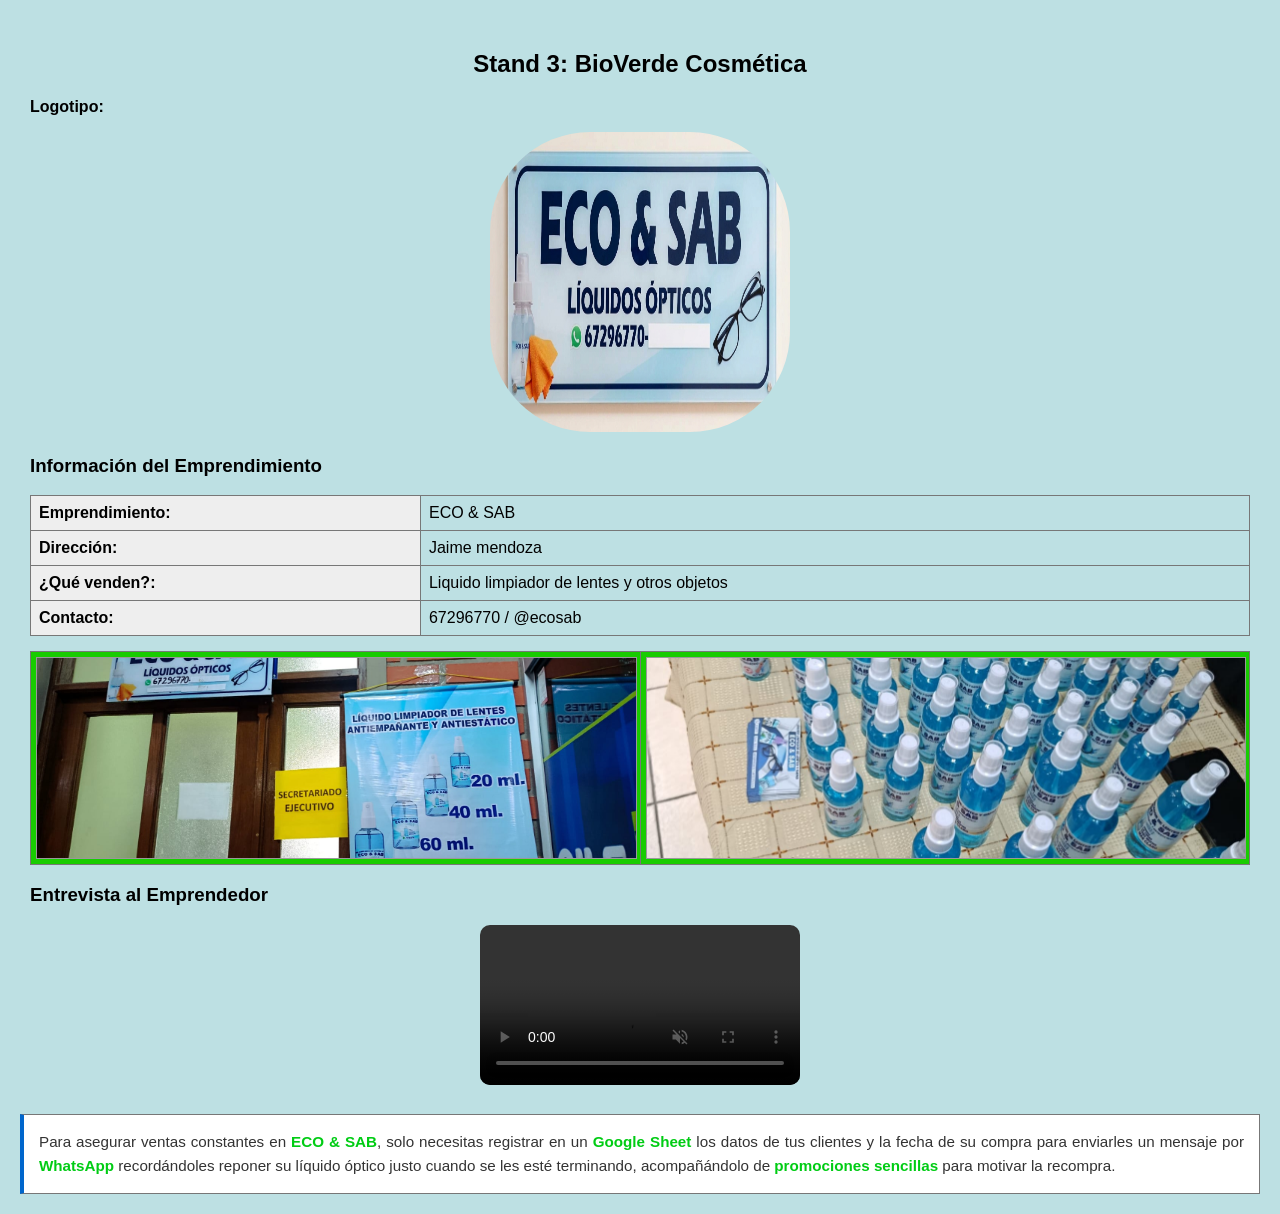
==== stand3.html @ d466f301 "Add files via upload" ====
<!DOCTYPE html>
<html lang="es">
<head>
  <meta charset="UTF-8">
  <link rel="stylesheet" href="style.css">
</head>
<body>

  <div class="contenido">
    <center>
      <h2>Stand 3: BioVerde Cosmética</h2>
    </center>

    <p><strong>Logotipo:</strong></p>
      <center>
        <img src="eco sab.jpg" alt="Logo Stand 2" style="height: 300px; width: 300px;border-radius: 100px;" >
      </center>
    <h3>Información del Emprendimiento</h3>
    <table>
      <tr>
        <th><label>Emprendimiento:</label></th>
        <td>ECO & SAB</td>
      </tr>
      <tr>
        <th><label>Dirección:</label></th>
        <td>Jaime mendoza</td>
      </tr>
      <tr>
        <th><label>¿Qué venden?:</label></th>
        <td>Liquido limpiador de lentes y otros objetos </td>
      </tr>
      <tr>
        <th><label>Contacto:</label></th>
        <td>67296770 / @ecosab</td>
      </tr>
    </table>

    <table class="tabla-galeria">
      <tr>
        <td>
          <img src="ecosab1.jpeg" alt="Foto 1 del stand">
        </td>
        <td>
          <img src="ecosab2.jpeg" alt="Foto 2 del stand">
        </td>
       
      </tr>
    </table>
    <h3>Entrevista al Emprendedor</h3>
    
     <center>
            <video src="eco.mp4" controls width="320" muted loop ></video>
     </center>
  </div>
  <p class="parrafo-herramientas">
  Para asegurar ventas constantes en <strong>ECO & SAB</strong>, solo necesitas registrar en un <strong>Google Sheet</strong> los datos de tus clientes y la fecha de su compra para enviarles un mensaje por <strong>WhatsApp</strong> recordándoles reponer su líquido óptico justo cuando se les esté terminando, acompañándolo de <strong>promociones sencillas</strong> para motivar la recompra.
  </p>

</body>
</html>
---- style.css ----
body {
  font-family: Arial, sans-serif;
  background-color: #bde0e3;
  margin: 20px;
}


h1 {
  text-align: center;
  font-size: 2.2rem;
  margin-bottom: 10px;
  background: linear-gradient(90deg, #0066cc, #9b59b6, #e74c3c);
  -webkit-background-clip: text;
  background-clip: text;
  -webkit-text-fill-color: transparent;
  color: transparent;
}

.mi-marquesina {
  background: linear-gradient(90deg, #0066cc, #9b59b6, #e74c3c);
  padding: 8px;
  margin-bottom: 15px;
  font-weight: bold;
}


.menu-botones {
  text-align: center;
  margin-bottom: 15px;
}

.boton {
  display: inline-block;
  padding: 8px 15px;
  background-color: #162330;
  color: rgb(140, 214, 20);
  text-decoration: none;
  margin: 2px;
  border-radius: 4px;
}

.boton:hover {
  background-color: #004499;
}


.contenedor-frame {
  text-align: center;
}

iframe {
  width: 90%;
  height: 600px;
  border: 1px solid #040303;
  background-color: white;
  border-radius: 50px;
}


.contenido {
  padding: 10px;
  
}


table {
  width: 100%;
  border-collapse: collapse;
  margin: 15px 0;
}

table, th, td {
  border: 1px solid #777777;
}

th, td {
  padding: 8px;
  text-align: left;
}

th {
  background-color: #eeeeee;
}


.galeria {
  display: flex;
  gap: 10px;
  margin: 15px 0;
}

.galeria img {
  width: 50%;
  height: 100px;
  object-fit: cover;
  border: 1px solid #999999;
}

.tabla-galeria {
  width: 100%;
  border-collapse: collapse;
  margin: 15px 0;
  background: #18cc00;
}

.tabla-galeria td {
  width: 33.33%;
  text-align: center;
  padding: 5px;
  vertical-align: middle;
}

.tabla-galeria img {
  width: 100%;
  height: 200px;
  object-fit: cover;
  border: 1px solid #999999;
  display: block;
}


.formulario {
  margin-top: 15px;
}

.formulario input {
  padding: 5px;
  margin: 5px 0;
  background-color: rgb(50, 55, 205);
  background: #00cc14;
}

.btn-saludo {
  padding: 6px 12px;
  background-color: #28a745;
  color: white;
  border: none;
  cursor: pointer;
}

#mensaje {
  margin-top: 10px;
  font-weight: bold;
  color: #0066cc;
  white-space: pre-line;
}
video{
  border: #32cf1d;
  border-radius: 10px;
}

.parrafo-herramientas {
  background-color: #ffffff;
  padding: 15px;
  border: 1px solid #777777;
  border-left: 4px solid #0066cc;
  line-height: 1.6;
  text-align: justify;
  margin: 15px 0;
  font-size: 0.95rem;
  color: #333333;
}

.parrafo-herramientas strong {
  color: #00cc14;
}
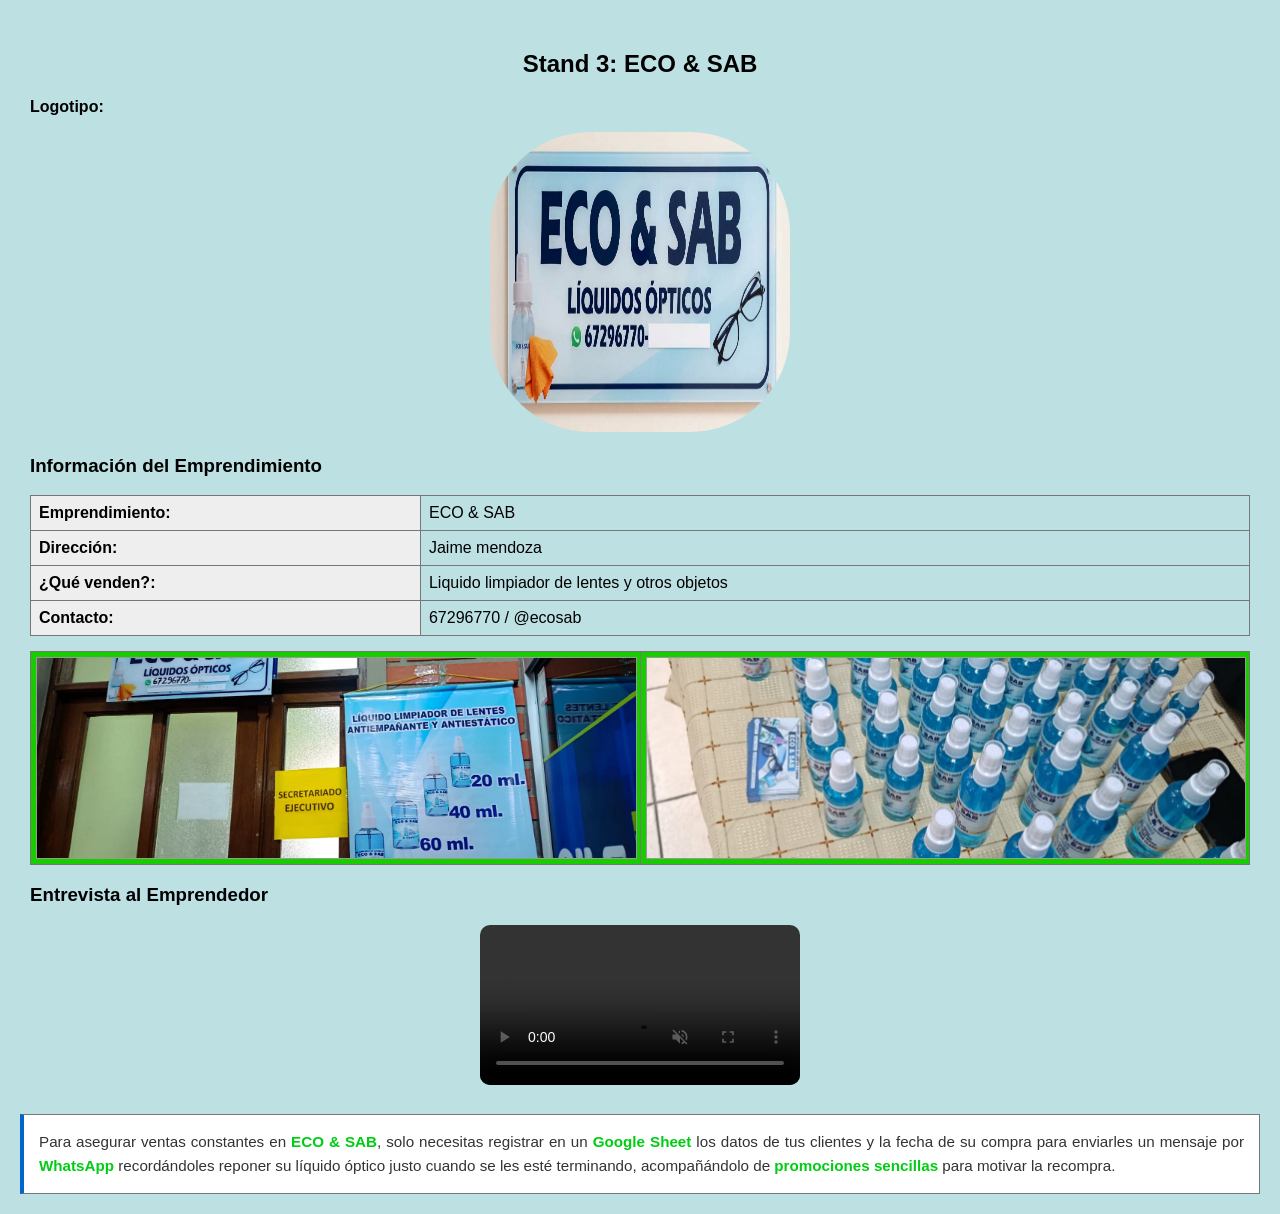
==== commit a8cdbc9b: "stand3.html" ====
--- a/stand3.html
+++ b/stand3.html
@@ -8,7 +8,7 @@
 
   <div class="contenido">
     <center>
-      <h2>Stand 3: BioVerde Cosmética</h2>
+      <h2>Stand 3: ECO & SAB </h2>
     </center>
 
     <p><strong>Logotipo:</strong></p>
@@ -57,4 +57,4 @@
   </p>
 
 </body>
-</html>+</html>
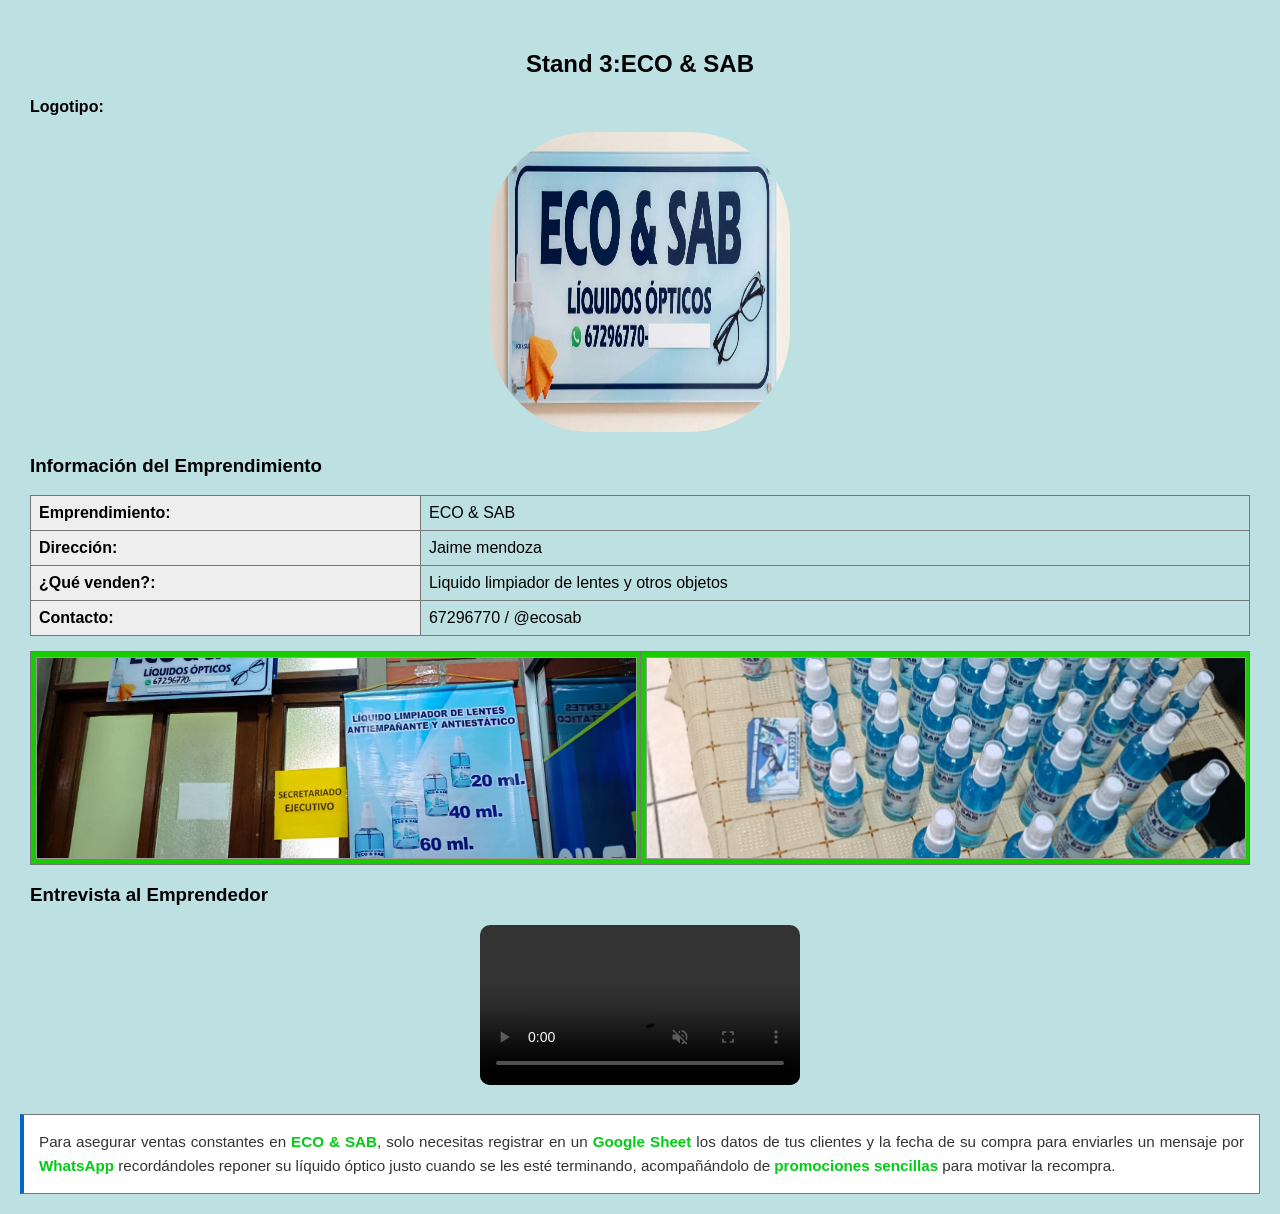
==== commit 4be2bc91: "stand3.html" ====
--- a/stand3.html
+++ b/stand3.html
@@ -8,7 +8,7 @@
 
   <div class="contenido">
     <center>
-      <h2>Stand 3: ECO & SAB </h2>
+      <h2>Stand 3:ECO & SAB</h2>
     </center>
 
     <p><strong>Logotipo:</strong></p>
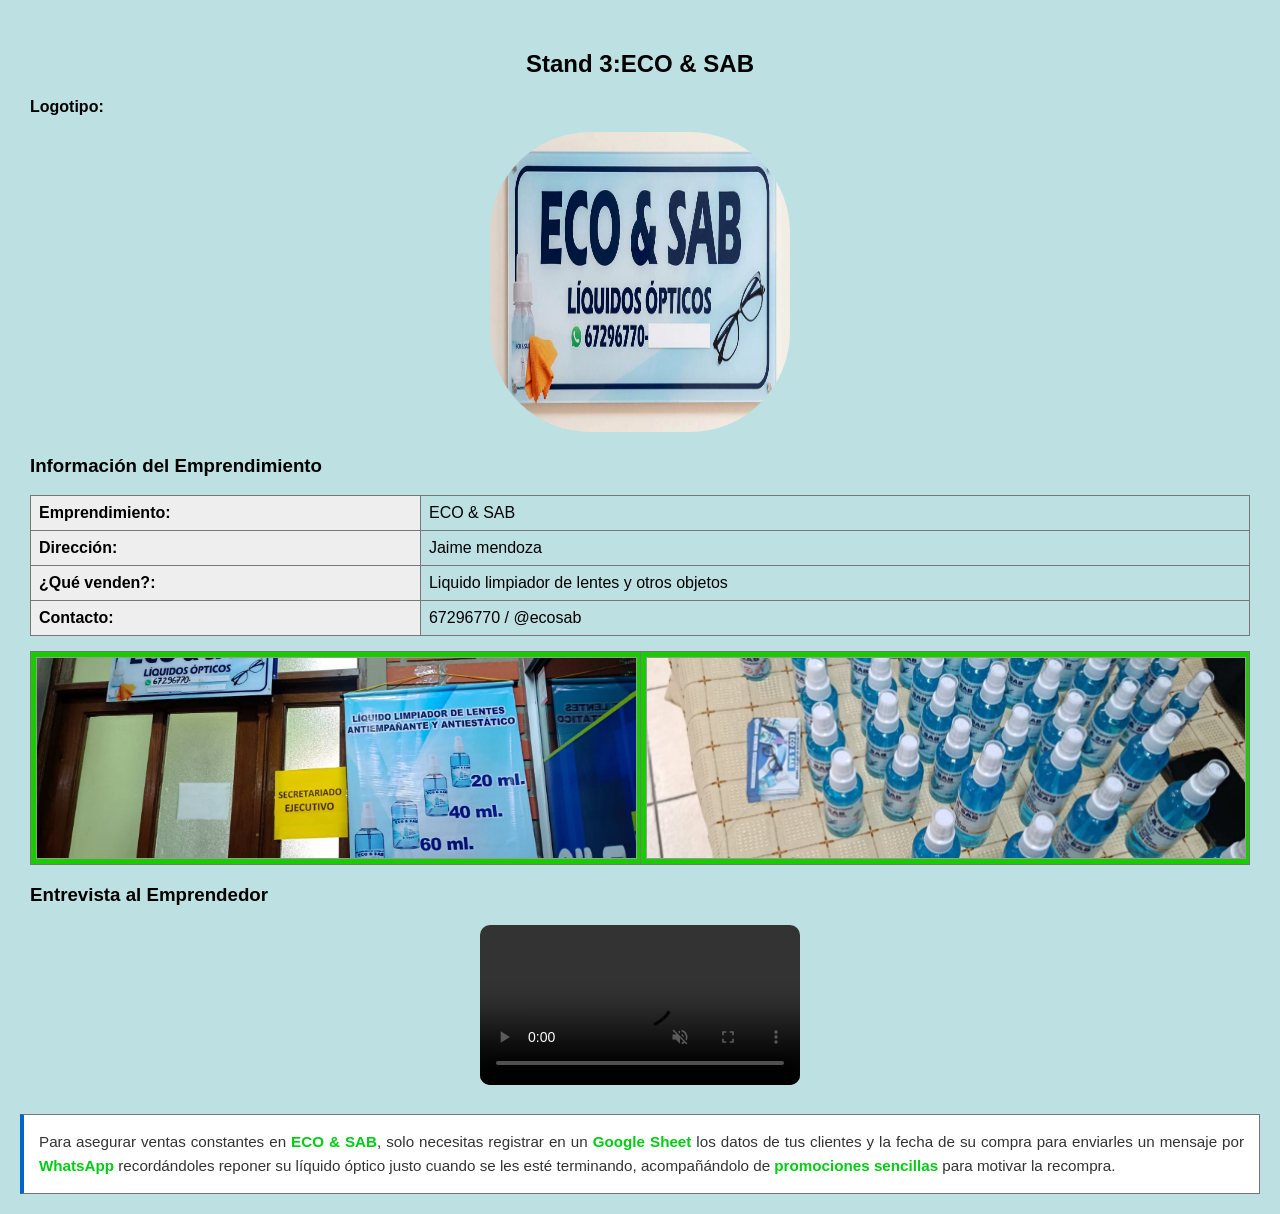
==== commit 5dd86448: "Add files via upload" ====
--- a/stand3.html
+++ b/stand3.html
@@ -57,4 +57,4 @@
   </p>
 
 </body>
-</html>
+</html>
